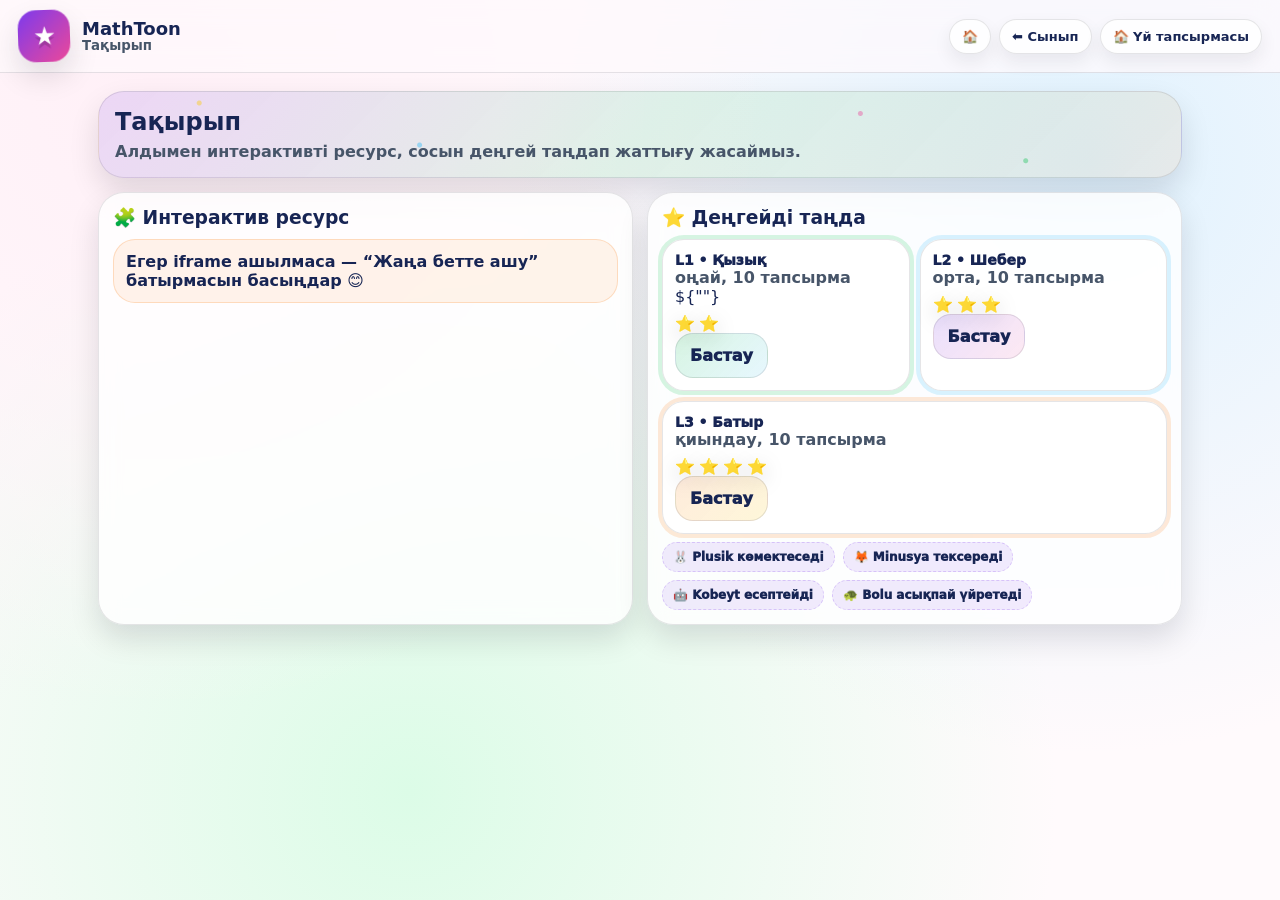
==== topic.html @ 28f9a4f4 "Create topic.html" ====
<!doctype html>
<html lang="kk">
<head>
  <meta charset="utf-8"/>
  <meta name="viewport" content="width=device-width,initial-scale=1"/>
  <title>Тақырып • MathToon</title>
  <link rel="stylesheet" href="assets/style.css"/>
</head>
<body>
  <div class="topbar">
    <div class="nav">
      <div class="brand">
        <div class="logo"></div>
        <div><h1>MathToon</h1><small id="crumb">Тақырып</small></div>
      </div>
      <div class="pills">
        <a class="pill" href="index.html">🏠</a>
        <a class="pill" id="back" href="#">⬅️ Сынып</a>
        <a class="pill" href="homework.html">🏠 Үй тапсырмасы</a>
      </div>
    </div>
  </div>

  <div class="container">
    <section class="hero">
      <div class="sparkles"></div>
      <h2 id="t">Тақырып</h2>
      <p>Алдымен интерактивті ресурс, сосын деңгей таңдап жаттығу жасаймыз.</p>
    </section>

    <div class="grid">
      <div class="card span6">
        <h3>🧩 Интерактив ресурс</h3>
        <div id="embedBox"></div>
        <div class="notice" style="margin-top:10px">
          Егер iframe ашылмаса — “Жаңа бетте ашу” батырмасын басыңдар 😊
        </div>
      </div>

      <div class="card span6">
        <h3>⭐ Деңгейді таңда</h3>

        <div class="levels">
          <div class="level l1">
            <div class="tag">L1 • Қызық</div>
            <div class="muted">оңай, 10 тапсырма</div>
            ${""}
            <div class="starbar"><span class="star">⭐</span><span class="star">⭐</span></div>
            <a class="btn g" id="go1" href="#">Бастау</a>
          </div>

          <div class="level l2">
            <div class="tag">L2 • Шебер</div>
            <div class="muted">орта, 10 тапсырма</div>
            <div class="starbar"><span class="star">⭐</span><span class="star">⭐</span><span class="star">⭐</span></div>
            <a class="btn p" id="go2" href="#">Бастау</a>
          </div>

          <div class="level l3">
            <div class="tag">L3 • Батыр</div>
            <div class="muted">қиындау, 10 тапсырма</div>
            <div class="starbar"><span class="star">⭐</span><span class="star">⭐</span><span class="star">⭐</span><span class="star">⭐</span></div>
            <a class="btn o" id="go3" href="#">Бастау</a>
          </div>
        </div>

        <div class="badges">
          <span class="badge">🐰 Plusik көмектеседі</span>
          <span class="badge">🦊 Minusya тексереді</span>
          <span class="badge">🤖 Kobeyt есептейді</span>
          <span class="badge">🐢 Bolu асықпай үйретеді</span>
        </div>
      </div>
    </div>
  </div>

  <script type="module">
    import {loadCurriculum} from "./assets/data.js";
    import {params, qs, getEmbedUrl, renderEmbedSmart} from "./assets/app.js";

    (async ()=>{
      const {g, tid} = params();
      qs("#crumb").textContent = `${g}-сынып • ${tid}`;
      qs("#back").href = `grade.html?g=${g}`;

      const cur = await loadCurriculum();
      const topic = (cur.grades[g]?.topics ?? []).find(x=>x.id===tid);
      qs("#t").textContent = topic ? topic.title : "Тақырып";

      const url = getEmbedUrl(String(g), tid);
      renderEmbedSmart(url);

      qs("#go1").href = `practice.html?g=${g}&tid=${tid}&lvl=L1`;
      qs("#go2").href = `practice.html?g=${g}&tid=${tid}&lvl=L2`;
      qs("#go3").href = `practice.html?g=${g}&tid=${tid}&lvl=L3`;
    })();
  </script>
</body>
</html>
---- assets/style.css ----
:root{
  --bg1:#fff0f7;
  --bg2:#e0f2fe;
  --bg3:#dcfce7;

  --card:#ffffffcc;
  --ink:#172554;
  --muted:#475569;

  --p:#7c3aed;
  --g:#22c55e;
  --o:#fb923c;
  --b:#38bdf8;
  --y:#facc15;
  --pink:#ec4899;

  --stroke: rgba(2,6,23,.10);
  --shadow: 0 14px 30px rgba(2,6,23,.12);
  --r: 26px;
}

*{box-sizing:border-box}
html,body{height:100%}
body{
  margin:0;
  font-family: ui-rounded, system-ui, -apple-system, Segoe UI, Roboto, Arial;
  color:var(--ink);
  background:
    radial-gradient(circle at 12% 10%, var(--bg1), transparent 45%),
    radial-gradient(circle at 85% 18%, var(--bg2), transparent 45%),
    radial-gradient(circle at 32% 88%, var(--bg3), transparent 55%),
    #fffafc;
  overflow-x:hidden;
}

a{color:inherit;text-decoration:none}
.container{max-width:1120px;margin:0 auto;padding:18px}
.topbar{
  position:sticky;top:0;z-index:20;
  backdrop-filter: blur(12px);
  background: rgba(255,250,252,.72);
  border-bottom:1px solid var(--stroke);
}
.nav{
  display:flex;align-items:center;justify-content:space-between;
  gap:12px;padding:10px 18px;
}

.brand{display:flex;align-items:center;gap:12px}
.logo{
  width:52px;height:52px;border-radius:18px;
  background: linear-gradient(135deg, var(--p), var(--pink));
  box-shadow: var(--shadow);
  position:relative;
  transform: rotate(-2deg);
}
.logo:after{
  content:"★";
  position:absolute;inset:0;
  display:grid;place-items:center;
  color:white;font-weight:1000;font-size:22px;
  text-shadow: 0 4px 0 rgba(0,0,0,.15);
}
.brand h1{margin:0;font-size:18px;line-height:1.1}
.brand small{display:block;color:var(--muted);font-weight:800}

.pills{display:flex;gap:8px;flex-wrap:wrap}
.pill{
  padding:9px 12px;border-radius:999px;
  border:1px solid var(--stroke);
  background: rgba(255,255,255,.75);
  box-shadow: 0 8px 18px rgba(2,6,23,.07);
  font-weight:900;font-size:13px;
  transition: transform .15s ease;
}
.pill:hover{transform: translateY(-1px) scale(1.01)}

.hero{
  border-radius: var(--r);
  border:1px solid var(--stroke);
  box-shadow: var(--shadow);
  padding:16px;
  background:
    linear-gradient(135deg, rgba(124,58,237,.14), rgba(34,197,94,.12), rgba(251,146,60,.10));
  position:relative;
  overflow:hidden;
}

.hero h2{margin:0 0 6px 0;font-size:24px}
.hero p{margin:0;color:var(--muted);font-weight:800}

.sparkles{
  position:absolute;inset:-10px;
  pointer-events:none;
  opacity:.55;
  background-image:
    radial-gradient(circle at 10% 20%, rgba(250,204,21,.8) 0 2px, transparent 3px),
    radial-gradient(circle at 30% 60%, rgba(56,189,248,.8) 0 2px, transparent 3px),
    radial-gradient(circle at 70% 30%, rgba(236,72,153,.75) 0 2px, transparent 3px),
    radial-gradient(circle at 85% 75%, rgba(34,197,94,.75) 0 2px, transparent 3px);
  animation: floaty 6s ease-in-out infinite;
}
@keyframes floaty{
  0%{transform: translateY(0px)}
  50%{transform: translateY(-10px)}
  100%{transform: translateY(0px)}
}

.grid{display:grid;grid-template-columns:repeat(12,1fr);gap:14px;margin-top:14px}
.card{
  grid-column: span 12;
  background: var(--card);
  border:1px solid var(--stroke);
  border-radius: var(--r);
  padding:14px;
  box-shadow: var(--shadow);
  backdrop-filter: blur(10px);
}

@media(min-width:860px){
  .span6{grid-column: span 6;}
  .span4{grid-column: span 4;}
  .span8{grid-column: span 8;}
}

.card h3{margin:0 0 8px 0}

.btn{
  display:inline-flex;align-items:center;gap:10px;
  padding:12px 14px;border-radius:18px;
  border:1px solid var(--stroke);
  background: rgba(255,255,255,.8);
  font-weight:1000;
  cursor:pointer;
  transition: transform .15s ease;
}
.btn:hover{transform: translateY(-1px)}
.btn.p{background: linear-gradient(135deg, rgba(124,58,237,.16), rgba(236,72,153,.12))}
.btn.g{background: linear-gradient(135deg, rgba(34,197,94,.18), rgba(56,189,248,.12))}
.btn.o{background: linear-gradient(135deg, rgba(251,146,60,.18), rgba(250,204,21,.16))}

.badges{display:flex;gap:8px;flex-wrap:wrap;margin-top:8px}
.badge{
  padding:7px 10px;border-radius:999px;
  background: rgba(124,58,237,.10);
  border:1px dashed rgba(124,58,237,.22);
  font-weight:1000;font-size:12px;
}

.kids{display:flex;gap:10px;flex-wrap:wrap;margin-top:10px}
.kid{
  flex:1 1 210px;
  border-radius:22px;
  padding:12px;
  border:1px solid var(--stroke);
  background: rgba(255,255,255,.78);
  position:relative;
  overflow:hidden;
  transition: transform .15s ease;
}
.kid:hover{transform: translateY(-2px)}
.kid strong{display:block;font-size:16px}
.kid small{color:var(--muted);font-weight:800}

.kid .sticker{
  position:absolute;right:10px;top:10px;
  width:40px;height:40px;border-radius:16px;
  display:grid;place-items:center;
  font-weight:1000;
  box-shadow: 0 10px 18px rgba(2,6,23,.12);
  border:1px solid rgba(255,255,255,.55);
}
.st1{background: linear-gradient(135deg, rgba(250,204,21,.95), rgba(251,146,60,.95));}
.st2{background: linear-gradient(135deg, rgba(56,189,248,.95), rgba(124,58,237,.95));}
.st3{background: linear-gradient(135deg, rgba(34,197,94,.95), rgba(250,204,21,.95));}
.st4{background: linear-gradient(135deg, rgba(236,72,153,.95), rgba(124,58,237,.95));}

.characters{
  display:flex;gap:10px;flex-wrap:wrap;margin-top:8px
}
.char{
  flex:1 1 220px;
  border-radius:22px;
  padding:12px;
  border:1px solid var(--stroke);
  background: rgba(255,255,255,.78);
  display:flex;align-items:center;gap:10px;
}
.char .ava{
  width:54px;height:54px;border-radius:22px;
  box-shadow: var(--shadow);
  display:grid;place-items:center;
  font-size:26px;font-weight:1000;
  border:1px solid rgba(255,255,255,.65);
  animation: bob 2.6s ease-in-out infinite;
}
@keyframes bob{
  0%{transform: translateY(0)}
  50%{transform: translateY(-6px)}
  100%{transform: translateY(0)}
}
.ava.p{background: linear-gradient(135deg, var(--p), var(--pink))}
.ava.g{background: linear-gradient(135deg, var(--g), var(--b))}
.ava.o{background: linear-gradient(135deg, var(--o), var(--y))}
.ava.b{background: linear-gradient(135deg, var(--b), var(--p))}

.levels{display:flex;gap:10px;flex-wrap:wrap;margin-top:10px}
.level{
  flex:1 1 220px;
  border-radius:22px;
  padding:12px;
  border:1px solid var(--stroke);
  background: rgba(255,255,255,.82);
  position:relative;
}
.level .tag{font-weight:1000;font-size:14px}
.level .muted{color:var(--muted);font-weight:800}
.level.l1{outline:4px solid rgba(34,197,94,.18)}
.level.l2{outline:4px solid rgba(56,189,248,.18)}
.level.l3{outline:4px solid rgba(251,146,60,.20)}
.starbar{display:flex;gap:4px;margin-top:8px}
.star{filter: drop-shadow(0 6px 10px rgba(2,6,23,.18));}

.embed{
  position:relative; padding-top:56.25%;
  border-radius:22px; overflow:hidden;
  border:1px solid var(--stroke);
  background: rgba(2,6,23,.03);
}
.embed iframe{position:absolute; inset:0; width:100%; height:100%; border:0}

.input, select{
  width:100%;
  padding:11px 12px;
  border-radius:18px;
  border:1px solid var(--stroke);
  background: rgba(255,255,255,.90);
  font-weight:900;
}

.table{width:100%;border-collapse:collapse}
.table th,.table td{padding:10px;border-bottom:1px solid var(--stroke);text-align:left;font-size:13px}
.table th{color:var(--muted);font-weight:1000}

.notice{
  padding:12px;border-radius:22px;
  border:1px solid rgba(251,146,60,.26);
  background: rgba(251,146,60,.10);
  font-weight:900;
}

.confetti{
  position:fixed; inset:0; pointer-events:none; z-index:999;
}
.confetti i{
  position:absolute;
  width:10px;height:14px;border-radius:4px;
  animation: fall 1.3s ease-out forwards;
  box-shadow: 0 10px 18px rgba(2,6,23,.10);
}
@keyframes fall{
  0%{transform: translateY(-10vh) rotate(0deg); opacity:0}
  20%{opacity:1}
  100%{transform: translateY(110vh) rotate(420deg); opacity:0}
}
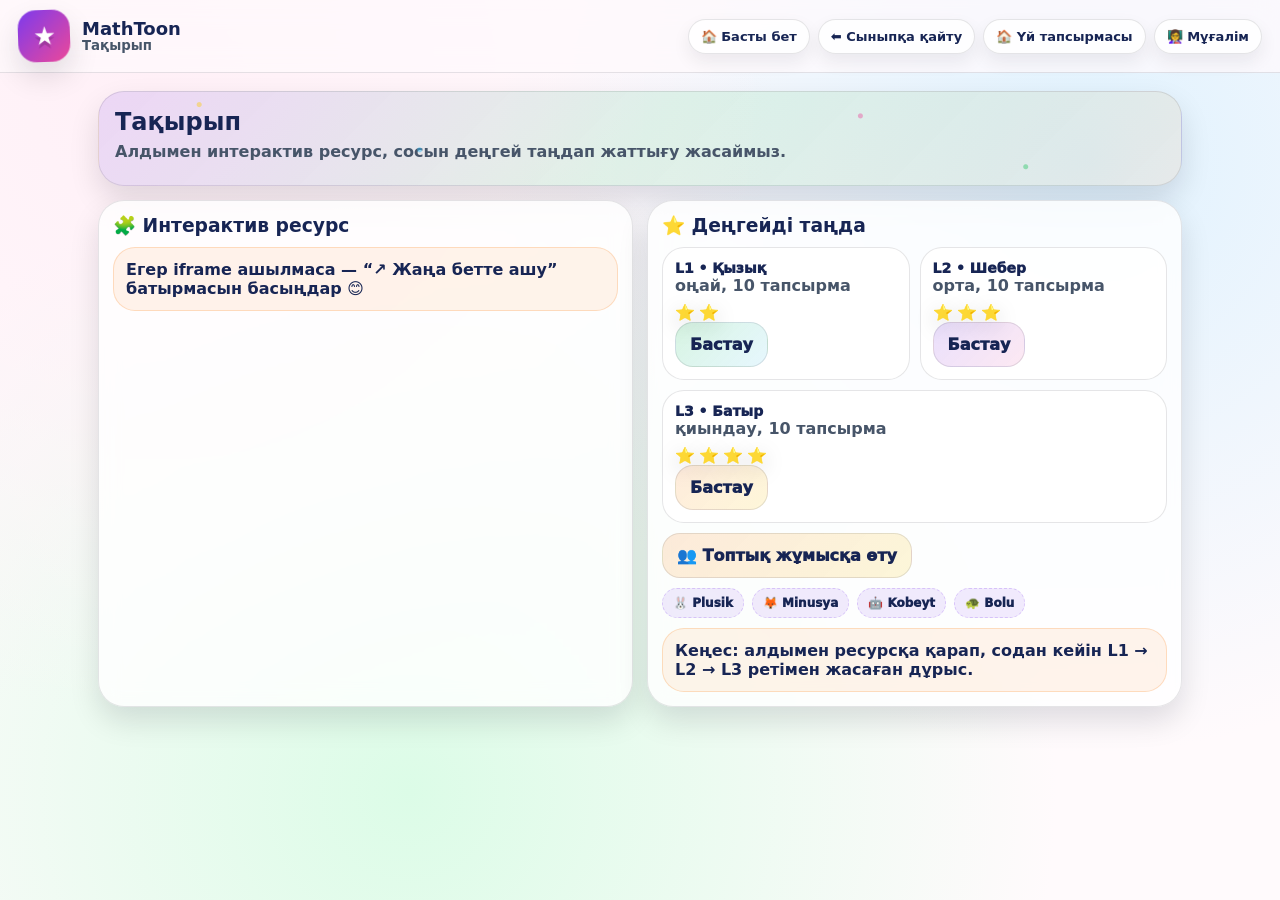
==== commit 07944aa3: "Update topic.html" ====
--- a/topic.html
+++ b/topic.html
@@ -7,56 +7,65 @@
   <link rel="stylesheet" href="assets/style.css"/>
 </head>
 <body>
+  <!-- TOP BAR -->
   <div class="topbar">
     <div class="nav">
       <div class="brand">
         <div class="logo"></div>
-        <div><h1>MathToon</h1><small id="crumb">Тақырып</small></div>
+        <div>
+          <h1>MathToon</h1>
+          <small id="crumb">Тақырып</small>
+        </div>
       </div>
+
       <div class="pills">
-        <a class="pill" href="index.html">🏠</a>
-        <a class="pill" id="back" href="#">⬅️ Сынып</a>
+        <a class="pill" href="index.html">🏠 Басты бет</a>
+        <a class="pill" id="back" href="#">⬅️ Сыныпқа қайту</a>
         <a class="pill" href="homework.html">🏠 Үй тапсырмасы</a>
+        <a class="pill" href="teacher.html">👩‍🏫 Мұғалім</a>
       </div>
     </div>
   </div>
 
   <div class="container">
+    <!-- HERO -->
     <section class="hero">
       <div class="sparkles"></div>
       <h2 id="t">Тақырып</h2>
-      <p>Алдымен интерактивті ресурс, сосын деңгей таңдап жаттығу жасаймыз.</p>
+      <p id="desc">Алдымен интерактив ресурс, сосын деңгей таңдап жаттығу жасаймыз.</p>
+      <div class="badges" id="metaBadges"></div>
     </section>
 
     <div class="grid">
+      <!-- LEFT: EMBED -->
       <div class="card span6">
         <h3>🧩 Интерактив ресурс</h3>
         <div id="embedBox"></div>
         <div class="notice" style="margin-top:10px">
-          Егер iframe ашылмаса — “Жаңа бетте ашу” батырмасын басыңдар 😊
+          Егер iframe ашылмаса — “↗️ Жаңа бетте ашу” батырмасын басыңдар 😊
         </div>
       </div>
 
+      <!-- RIGHT: LEVELS -->
       <div class="card span6">
         <h3>⭐ Деңгейді таңда</h3>
 
         <div class="levels">
-          <div class="level l1">
+          <div class="level">
             <div class="tag">L1 • Қызық</div>
             <div class="muted">оңай, 10 тапсырма</div>
-            ${""}
             <div class="starbar"><span class="star">⭐</span><span class="star">⭐</span></div>
             <a class="btn g" id="go1" href="#">Бастау</a>
           </div>
 
-          <div class="level l2">
+          <div class="level">
             <div class="tag">L2 • Шебер</div>
             <div class="muted">орта, 10 тапсырма</div>
             <div class="starbar"><span class="star">⭐</span><span class="star">⭐</span><span class="star">⭐</span></div>
             <a class="btn p" id="go2" href="#">Бастау</a>
           </div>
 
-          <div class="level l3">
+          <div class="level">
             <div class="tag">L3 • Батыр</div>
             <div class="muted">қиындау, 10 тапсырма</div>
             <div class="starbar"><span class="star">⭐</span><span class="star">⭐</span><span class="star">⭐</span><span class="star">⭐</span></div>
@@ -64,11 +73,18 @@
           </div>
         </div>
 
-        <div class="badges">
-          <span class="badge">🐰 Plusik көмектеседі</span>
-          <span class="badge">🦊 Minusya тексереді</span>
-          <span class="badge">🤖 Kobeyt есептейді</span>
-          <span class="badge">🐢 Bolu асықпай үйретеді</span>
+        <!-- GROUPWORK BUTTON (auto show only for some topics) -->
+        <a class="btn o" id="groupBtn" href="#" style="margin-top:10px">👥 Топтық жұмысқа өту</a>
+
+        <div class="badges" style="margin-top:10px">
+          <span class="badge">🐰 Plusik</span>
+          <span class="badge">🦊 Minusya</span>
+          <span class="badge">🤖 Kobeyt</span>
+          <span class="badge">🐢 Bolu</span>
+        </div>
+
+        <div class="notice" style="margin-top:10px">
+          Кеңес: алдымен ресурсқа қарап, содан кейін L1 → L2 → L3 ретімен жасаған дұрыс.
         </div>
       </div>
     </div>
@@ -79,20 +95,52 @@
     import {params, qs, getEmbedUrl, renderEmbedSmart} from "./assets/app.js";
 
     (async ()=>{
+      // URL params
       const {g, tid} = params();
+
+      // Back links / crumbs
       qs("#crumb").textContent = `${g}-сынып • ${tid}`;
       qs("#back").href = `grade.html?g=${g}`;
 
+      // Load curriculum + set title
       const cur = await loadCurriculum();
-      const topic = (cur.grades[g]?.topics ?? []).find(x=>x.id===tid);
-      qs("#t").textContent = topic ? topic.title : "Тақырып";
+      const topics = cur?.grades?.[String(g)]?.topics ?? [];
+      const topic = topics.find(x => x.id === tid);
 
+      qs("#t").textContent = topic?.title || "Тақырып";
+      qs("#desc").textContent = "Алдымен интерактив ресурс, сосын деңгей таңдап жаттығу жасаймыз.";
+
+      // Meta badges
+      const section = topic?.section || "Математика";
+      qs("#metaBadges").innerHTML = `
+        <span class="badge">📘 ${g}-сынып</span>
+        <span class="badge">📌 ${section}</span>
+        <span class="badge">🧩 Ресурс + деңгейлік тапсырма</span>
+      `;
+
+      // Render embed
       const url = getEmbedUrl(String(g), tid);
       renderEmbedSmart(url);
 
+      // Level links
       qs("#go1").href = `practice.html?g=${g}&tid=${tid}&lvl=L1`;
       qs("#go2").href = `practice.html?g=${g}&tid=${tid}&lvl=L2`;
       qs("#go3").href = `practice.html?g=${g}&tid=${tid}&lvl=L3`;
+
+      // Groupwork mapping (add more topics here if you want)
+      const groupMap = {
+        "g1-eq89": "groupwork-g1-eq89.html"
+      };
+
+      const btn = qs("#groupBtn");
+      const page = groupMap[tid];
+
+      if(page){
+        btn.href = page;
+        btn.style.display = "inline-flex";
+      } else {
+        btn.style.display = "none";
+      }
     })();
   </script>
 </body>
